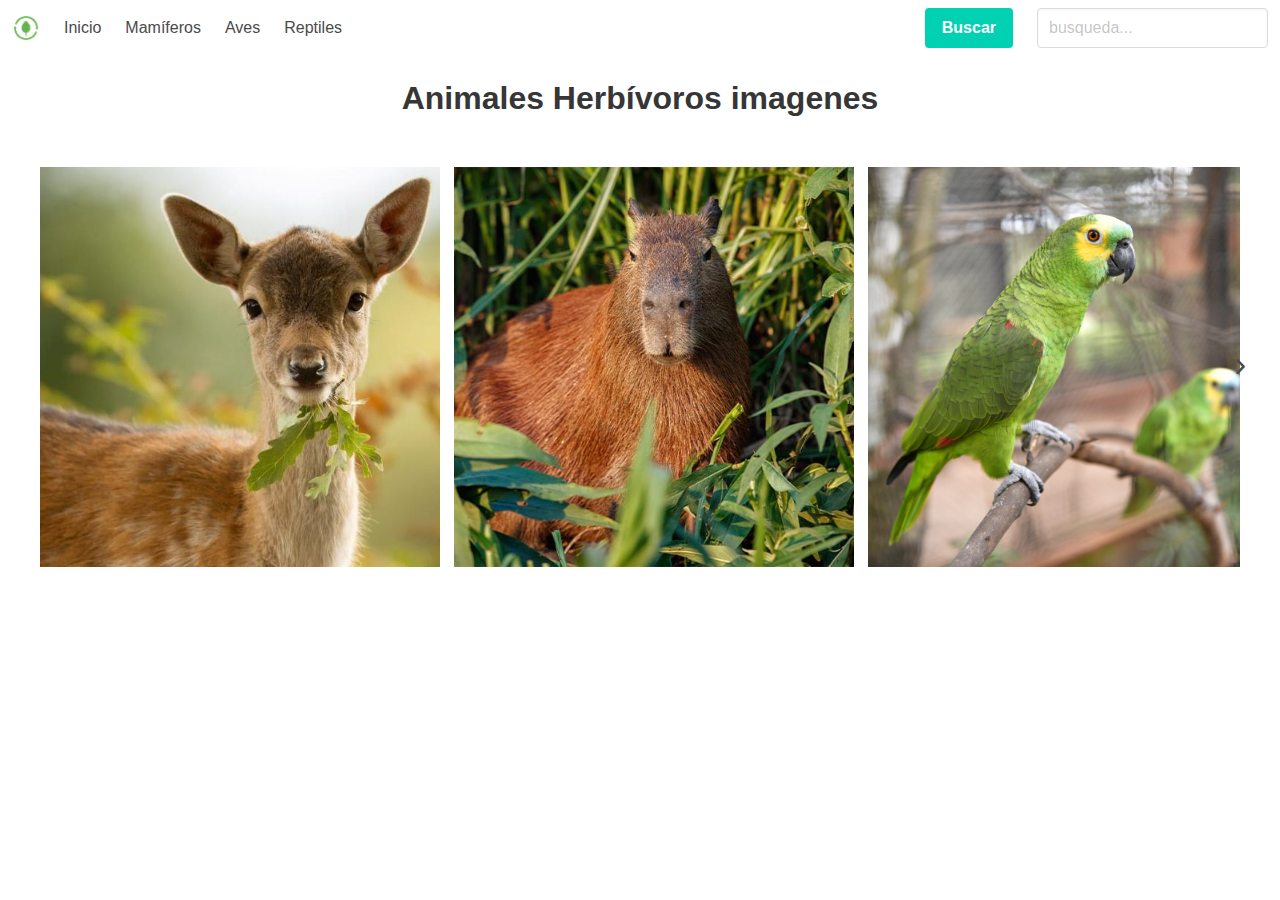
==== index.html @ a500e1a0 "Update index.html" ====
<!DOCTYPE html>
<html>

<head>
    <meta charset="UTF-8">
    <title>Animales Herbívoros</title>
    <meta name="viewport" content="width=device-width, initial-scale=1">
    <link rel="stylesheet" type="text/css" href="./resources/css/bulma.min.css">
    <link rel="stylesheet" href="https://cdnjs.cloudflare.com/ajax/libs/font-awesome/6.2.0/css/all.min.css">
    <link rel="stylesheet" type="text/css" href="./resources/css/style.css">
</head>

<body>
    <div id="nav-bar"></div>

    <h3 class="title is-3 has-text-centered	mt-5">Animales Herbívoros imagenes</h3>

    <div class="carousel-principal">
        <div class="wrapper-carousel">
            <i id="left" class="fa-solid fa-angle-left"></i>
            <div class="carousel">
                <img src="./resources/images/ciervo.jpg" alt="ciervo" draggable="false">
                <img src="./resources/images/capybara.jpg" alt="capybara" draggable="false">
                <img src="./resources/images/loro.jpeg" alt="loro" draggable="false">
                <img src="./resources/images/colibries.jpg" alt="colibries" draggable="false">
            </div>
            <i id="rigth" class="fa-solid fa-angle-right"></i>
        </div>
    </div>

    <script src="./resources/JavaScript/nav.js"></script>
    <script src="./resources/JavaScript/carousel.js"></script>
</body>
</html>
---- resources/css/style.css ----
.carousel-principal {
    display: flex;
    justify-content: center;
    align-items: center;
    padding: 0 35px;
    margin-top: 4%;
}

.wrapper-carousel {
    max-width: 1200px;
    position: relative;
}

.wrapper-carousel i {
    top: 50%;
    height: 46px;
    width: 46px;
    cursor: pointer;
    position: absolute;
    font-size: 1.2rem;
    text-align: center;
    line-height: 46px;
    background-color: var(--bg-primary);
    border-radius: 50%;
    transform: translateY(-50%);
}

.wrapper-carousel i:first-child {
    left: -23px;
    z-index: 100;
    display: none;
}

.wrapper-carousel i:last-child {
    right: -23px;
}

.wrapper-carousel .carousel {
    white-space: nowrap;
    font-size: 0px;
    cursor: pointer;
    overflow: hidden;
    scroll-behavior: smooth;
}

.carousel.dragging {
    cursor: grab;
    scroll-behavior: auto;
}

.carousel.dragging img {
    pointer-events: none;
}

.carousel img {
    height: 400px;
    object-fit: cover;
    width: calc(100% / 3);
    margin-left: 14px;
}

.carousel img:first-child {
    margin-left: 0px;
}
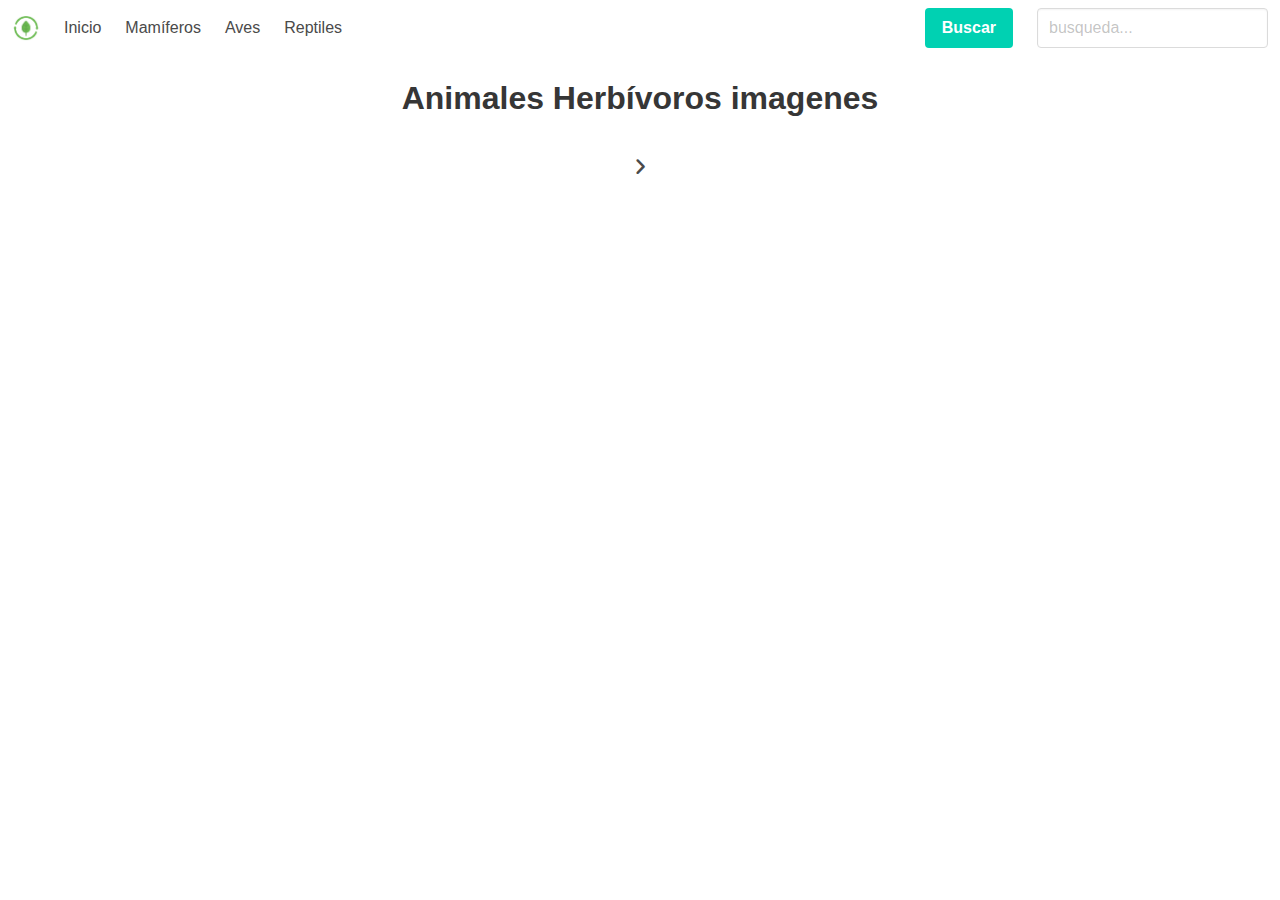
==== commit 5b6a8cb4: "Update index.html" ====
--- a/index.html
+++ b/index.html
@@ -19,10 +19,7 @@
         <div class="wrapper-carousel">
             <i id="left" class="fa-solid fa-angle-left"></i>
             <div class="carousel">
-                <img src="./resources/images/ciervo.jpg" alt="ciervo" draggable="false">
-                <img src="./resources/images/capybara.jpg" alt="capybara" draggable="false">
-                <img src="./resources/images/loro.jpeg" alt="loro" draggable="false">
-                <img src="./resources/images/colibries.jpg" alt="colibries" draggable="false">
+                
             </div>
             <i id="rigth" class="fa-solid fa-angle-right"></i>
         </div>
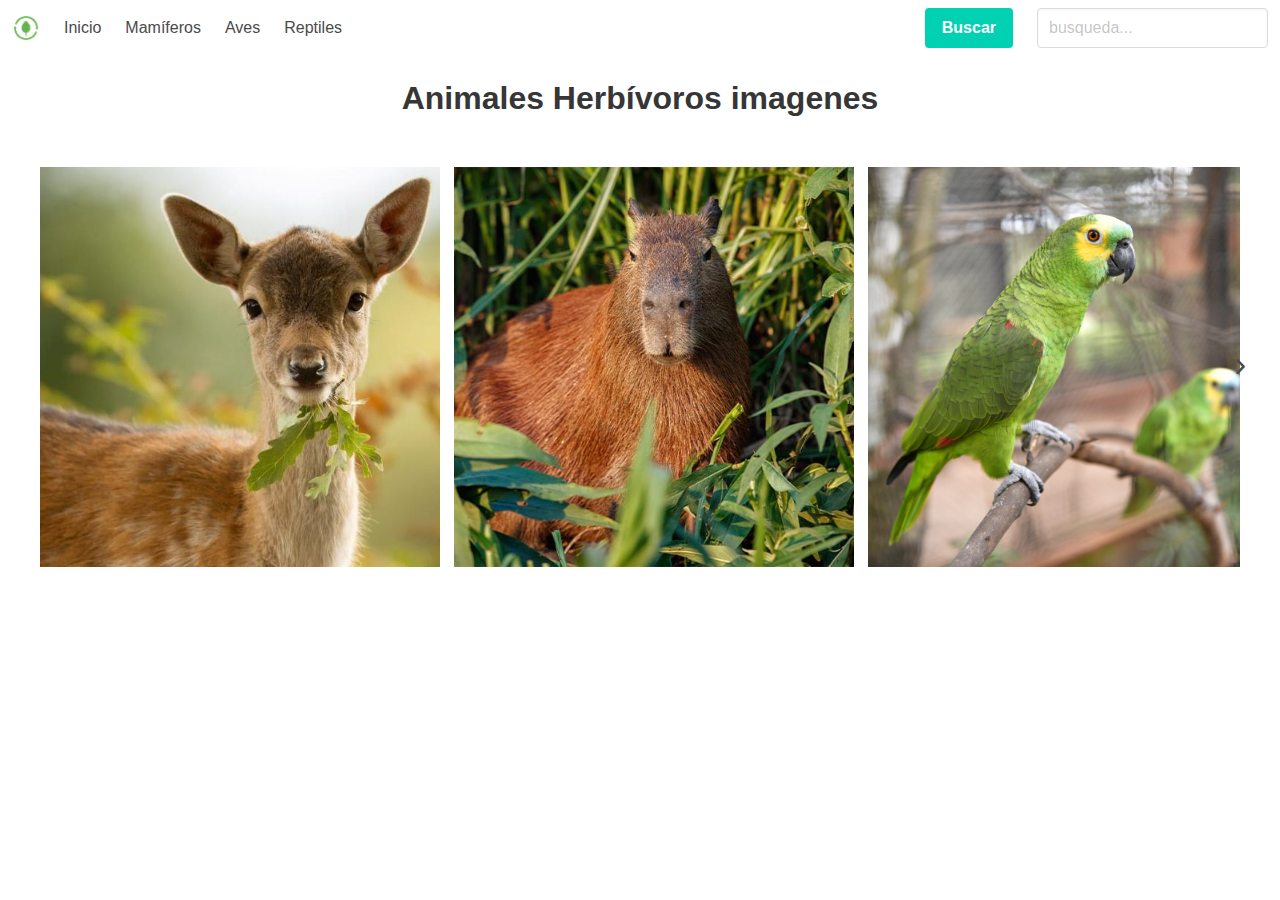
==== commit 275bc493: "Update index.html" ====
--- a/index.html
+++ b/index.html
@@ -19,7 +19,11 @@
         <div class="wrapper-carousel">
             <i id="left" class="fa-solid fa-angle-left"></i>
             <div class="carousel">
-                
+                <img src="./resources/images/ciervo.jpg" alt="ciervo" draggable="false">
+                <img src="./resources/images/capybara.jpg" alt="capybara" draggable="false">
+                <img src="./resources/images/loro.jpeg" alt="loro" draggable="false">
+                <img src="./resources/images/colibries.jpg" alt="colibries" draggable="false">
+                <img src="./resources/images/koala.jpg" alt="koala" draggable="false">
             </div>
             <i id="rigth" class="fa-solid fa-angle-right"></i>
         </div>
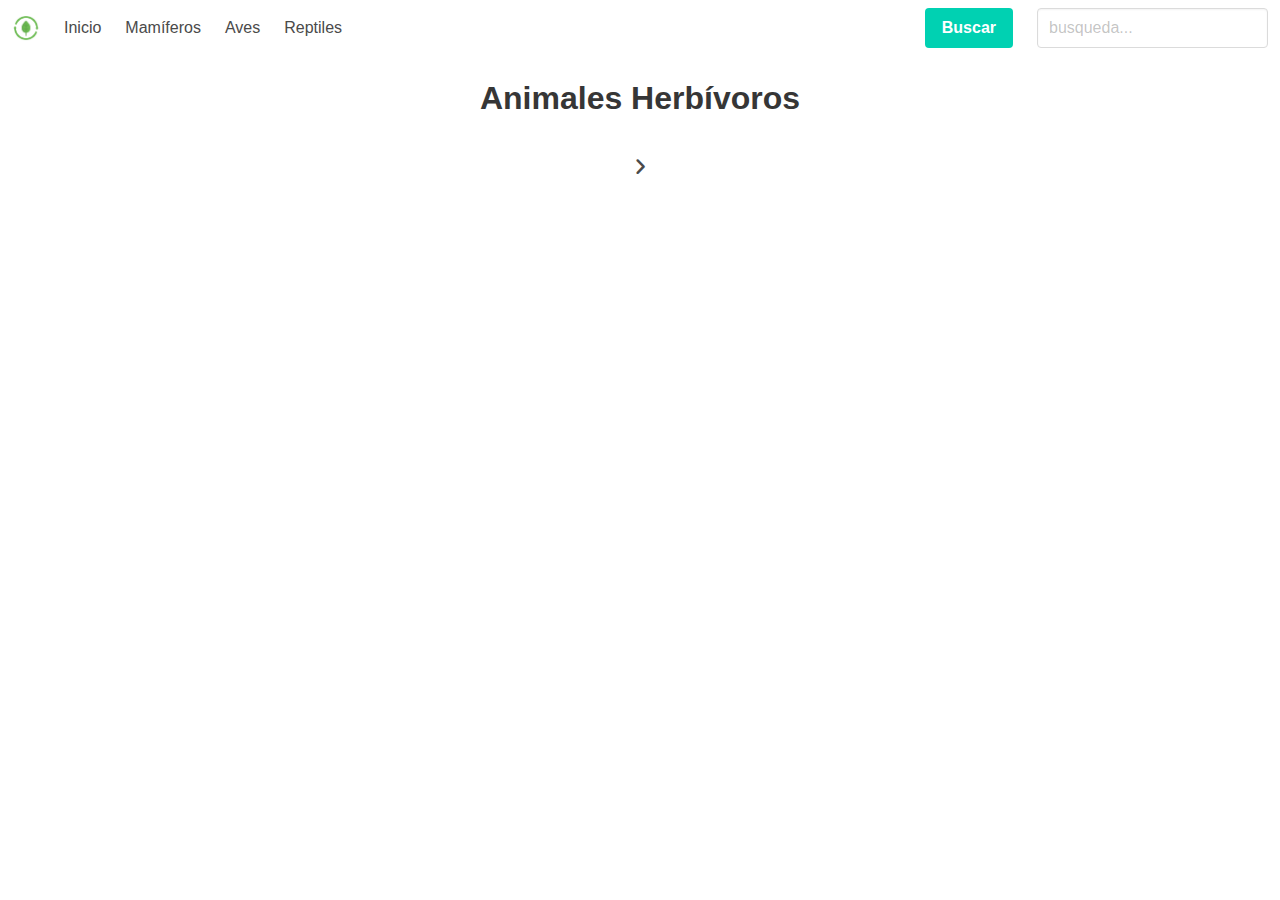
==== commit cc754ba7: "Update index.html" ====
--- a/index.html
+++ b/index.html
@@ -13,17 +13,13 @@
 <body>
     <div id="nav-bar"></div>
 
-    <h3 class="title is-3 has-text-centered	mt-5">Animales Herbívoros imagenes</h3>
+    <h3 class="title is-3 has-text-centered	mt-5">Animales Herbívoros</h3>
 
     <div class="carousel-principal">
         <div class="wrapper-carousel">
             <i id="left" class="fa-solid fa-angle-left"></i>
             <div class="carousel">
-                <img src="./resources/images/ciervo.jpg" alt="ciervo" draggable="false">
-                <img src="./resources/images/capybara.jpg" alt="capybara" draggable="false">
-                <img src="./resources/images/loro.jpeg" alt="loro" draggable="false">
-                <img src="./resources/images/colibries.jpg" alt="colibries" draggable="false">
-                <img src="./resources/images/koala.jpg" alt="koala" draggable="false">
+                
             </div>
             <i id="rigth" class="fa-solid fa-angle-right"></i>
         </div>
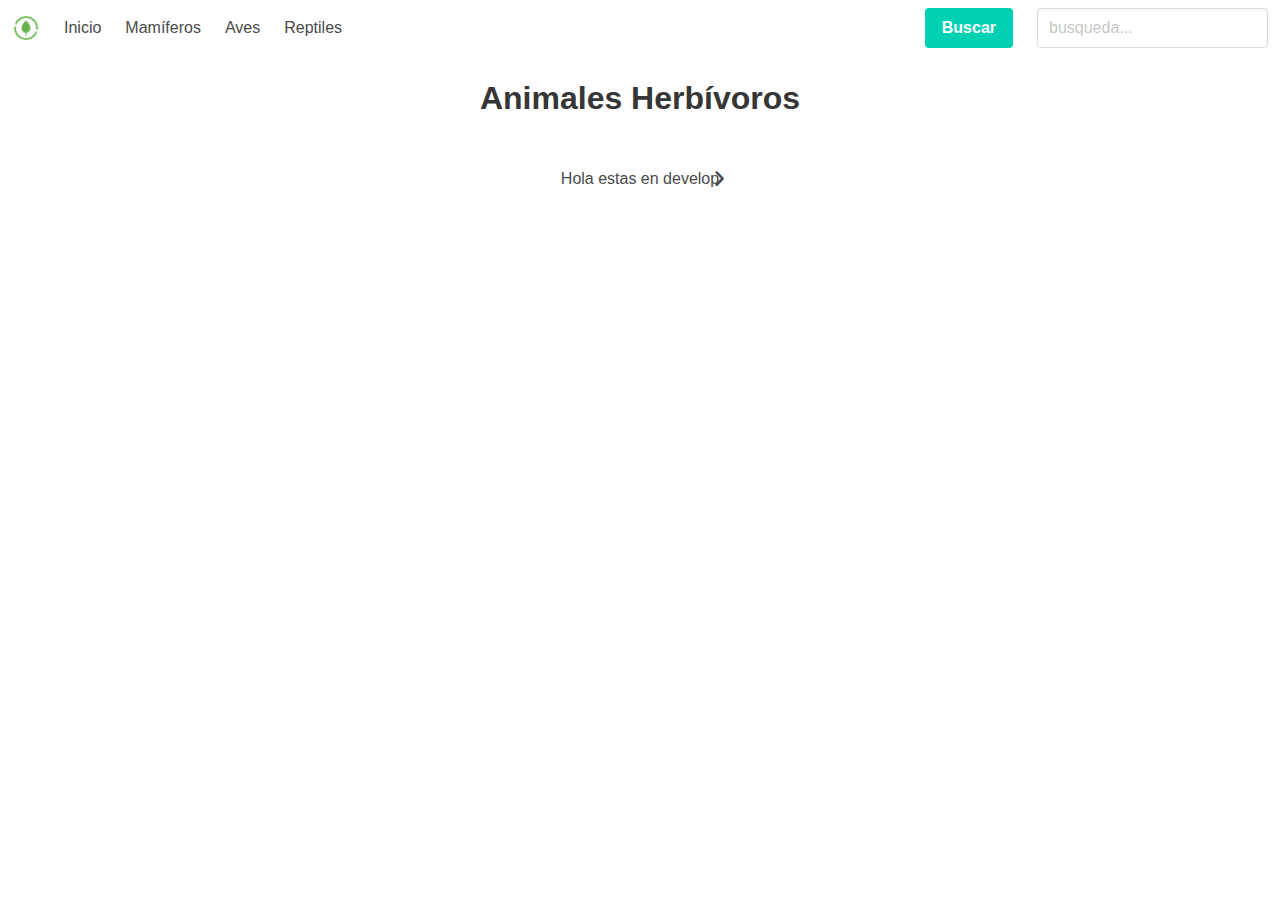
==== commit 294fd5f4: "Update index.html" ====
--- a/index.html
+++ b/index.html
@@ -18,9 +18,7 @@
     <div class="carousel-principal">
         <div class="wrapper-carousel">
             <i id="left" class="fa-solid fa-angle-left"></i>
-            <div class="carousel">
-                
-            </div>
+            <h5>Hola estas en develop</h5>
             <i id="rigth" class="fa-solid fa-angle-right"></i>
         </div>
     </div>
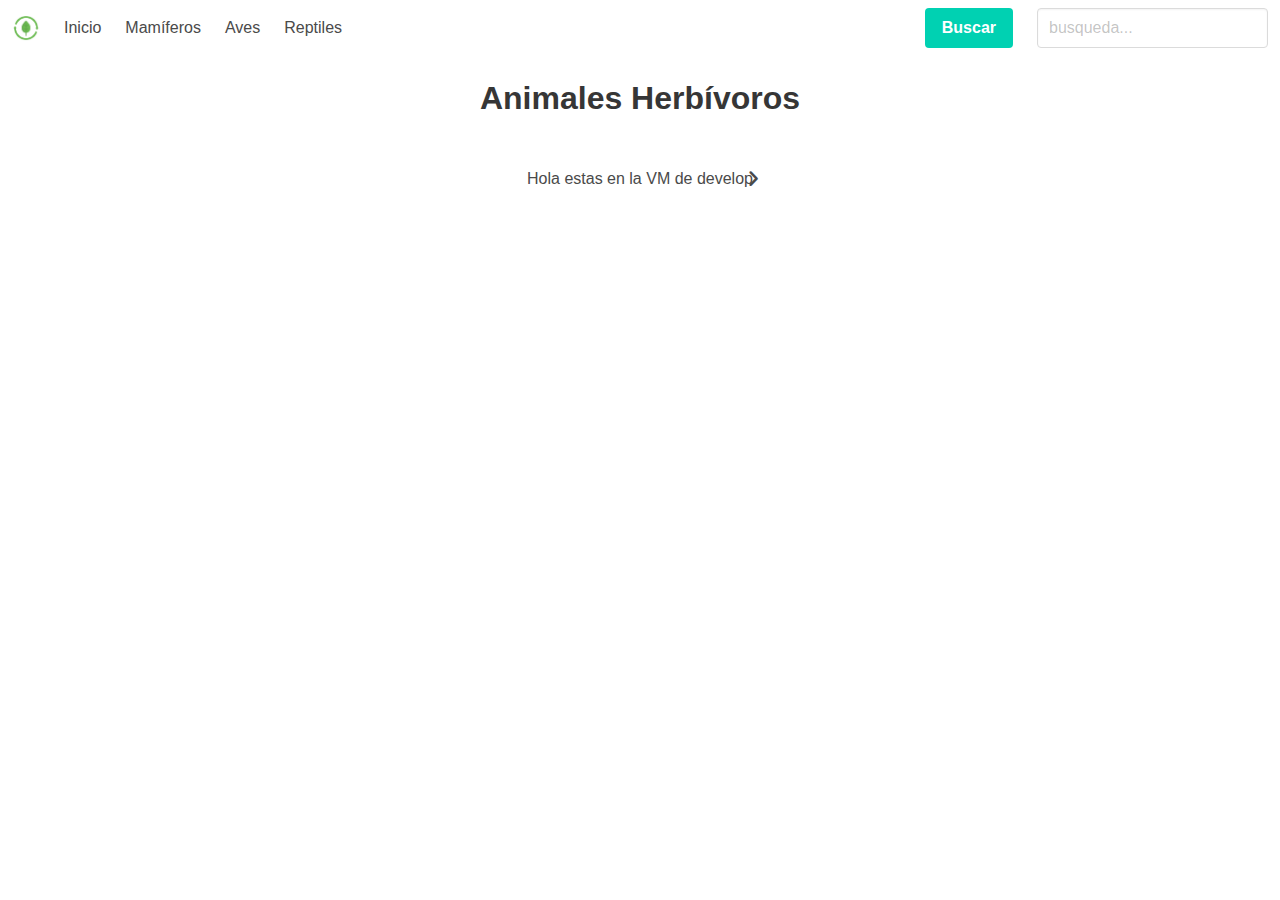
==== commit 2295eb82: "Update index.html" ====
--- a/index.html
+++ b/index.html
@@ -18,7 +18,7 @@
     <div class="carousel-principal">
         <div class="wrapper-carousel">
             <i id="left" class="fa-solid fa-angle-left"></i>
-            <h5>Hola estas en develop</h5>
+            <h5>Hola estas en la VM de develop</h5>
             <i id="rigth" class="fa-solid fa-angle-right"></i>
         </div>
     </div>
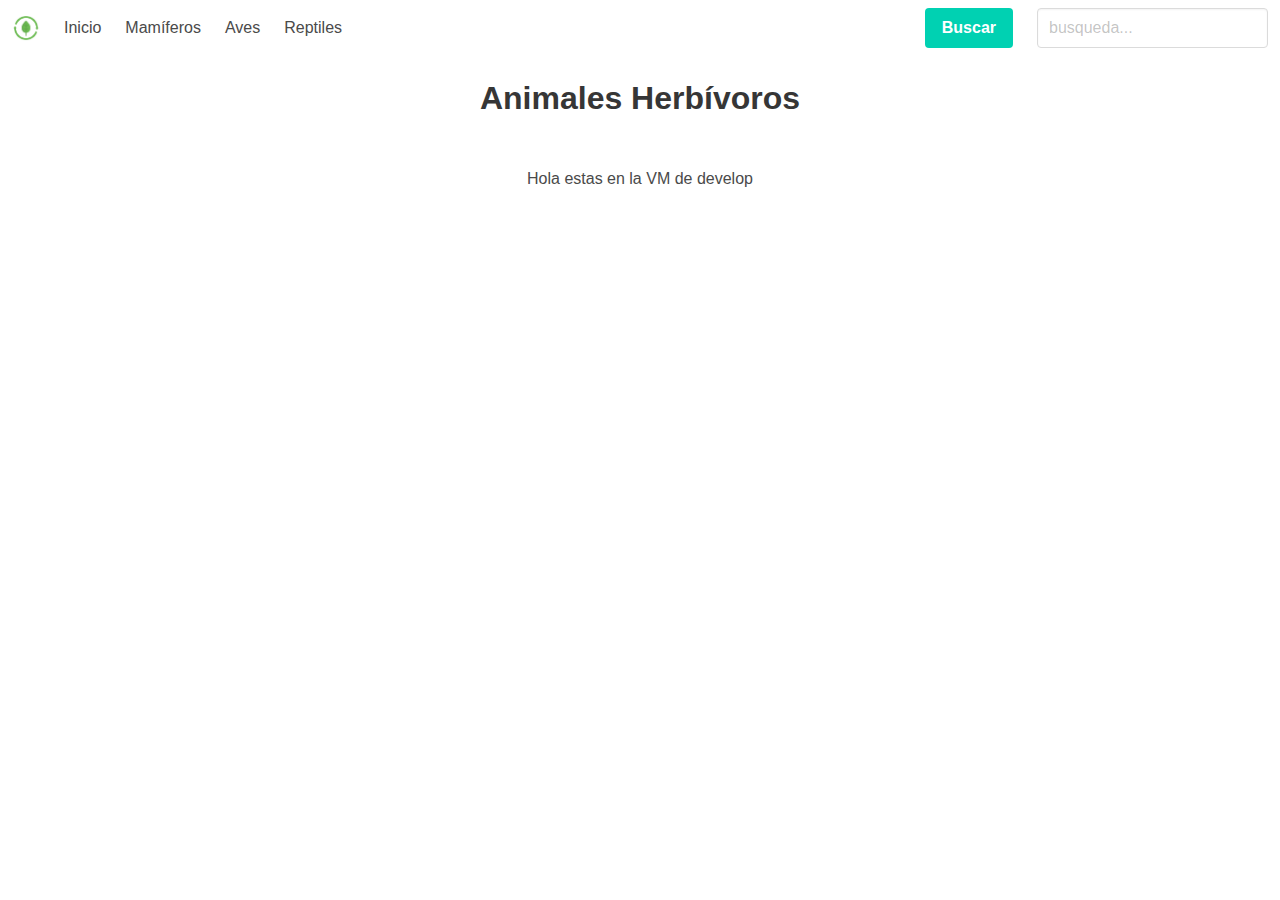
==== commit fed519a8: "Update index.html" ====
--- a/index.html
+++ b/index.html
@@ -17,9 +17,7 @@
 
     <div class="carousel-principal">
         <div class="wrapper-carousel">
-            <i id="left" class="fa-solid fa-angle-left"></i>
             <h5>Hola estas en la VM de develop</h5>
-            <i id="rigth" class="fa-solid fa-angle-right"></i>
         </div>
     </div>
 
